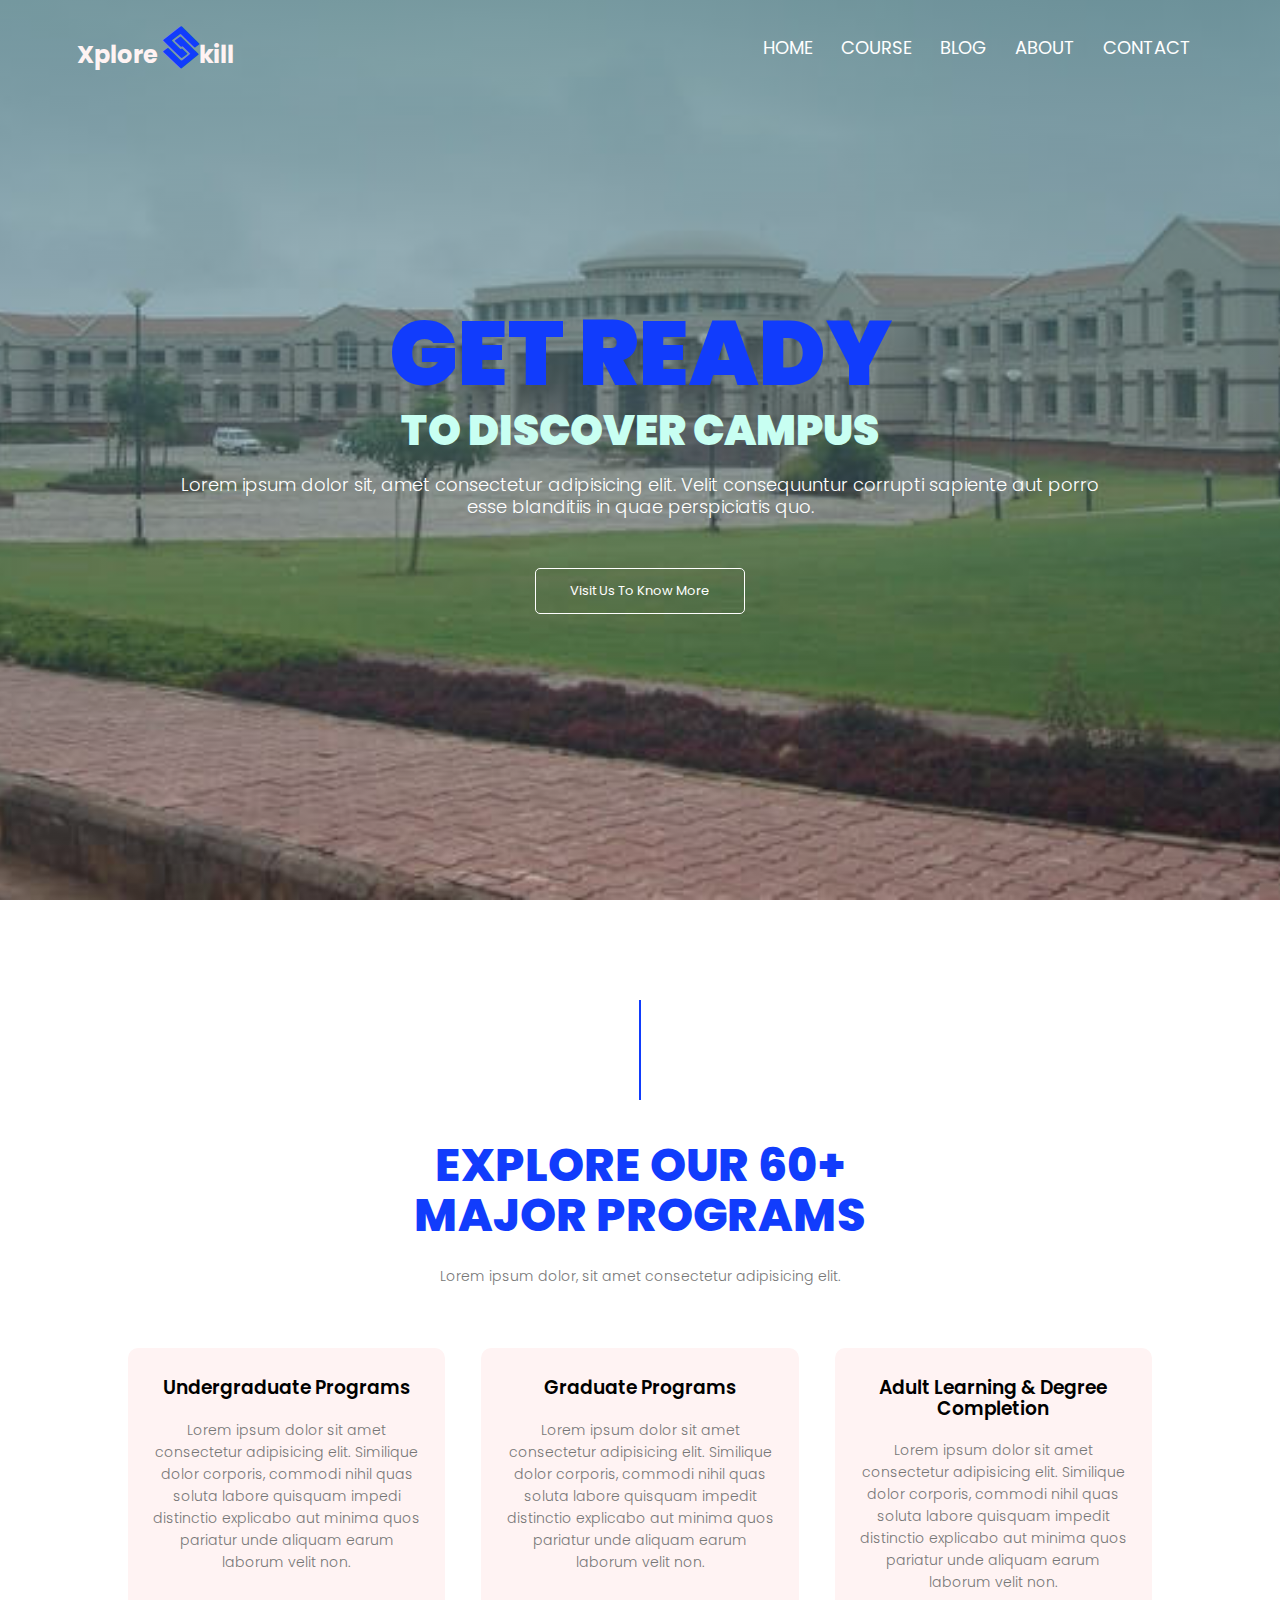
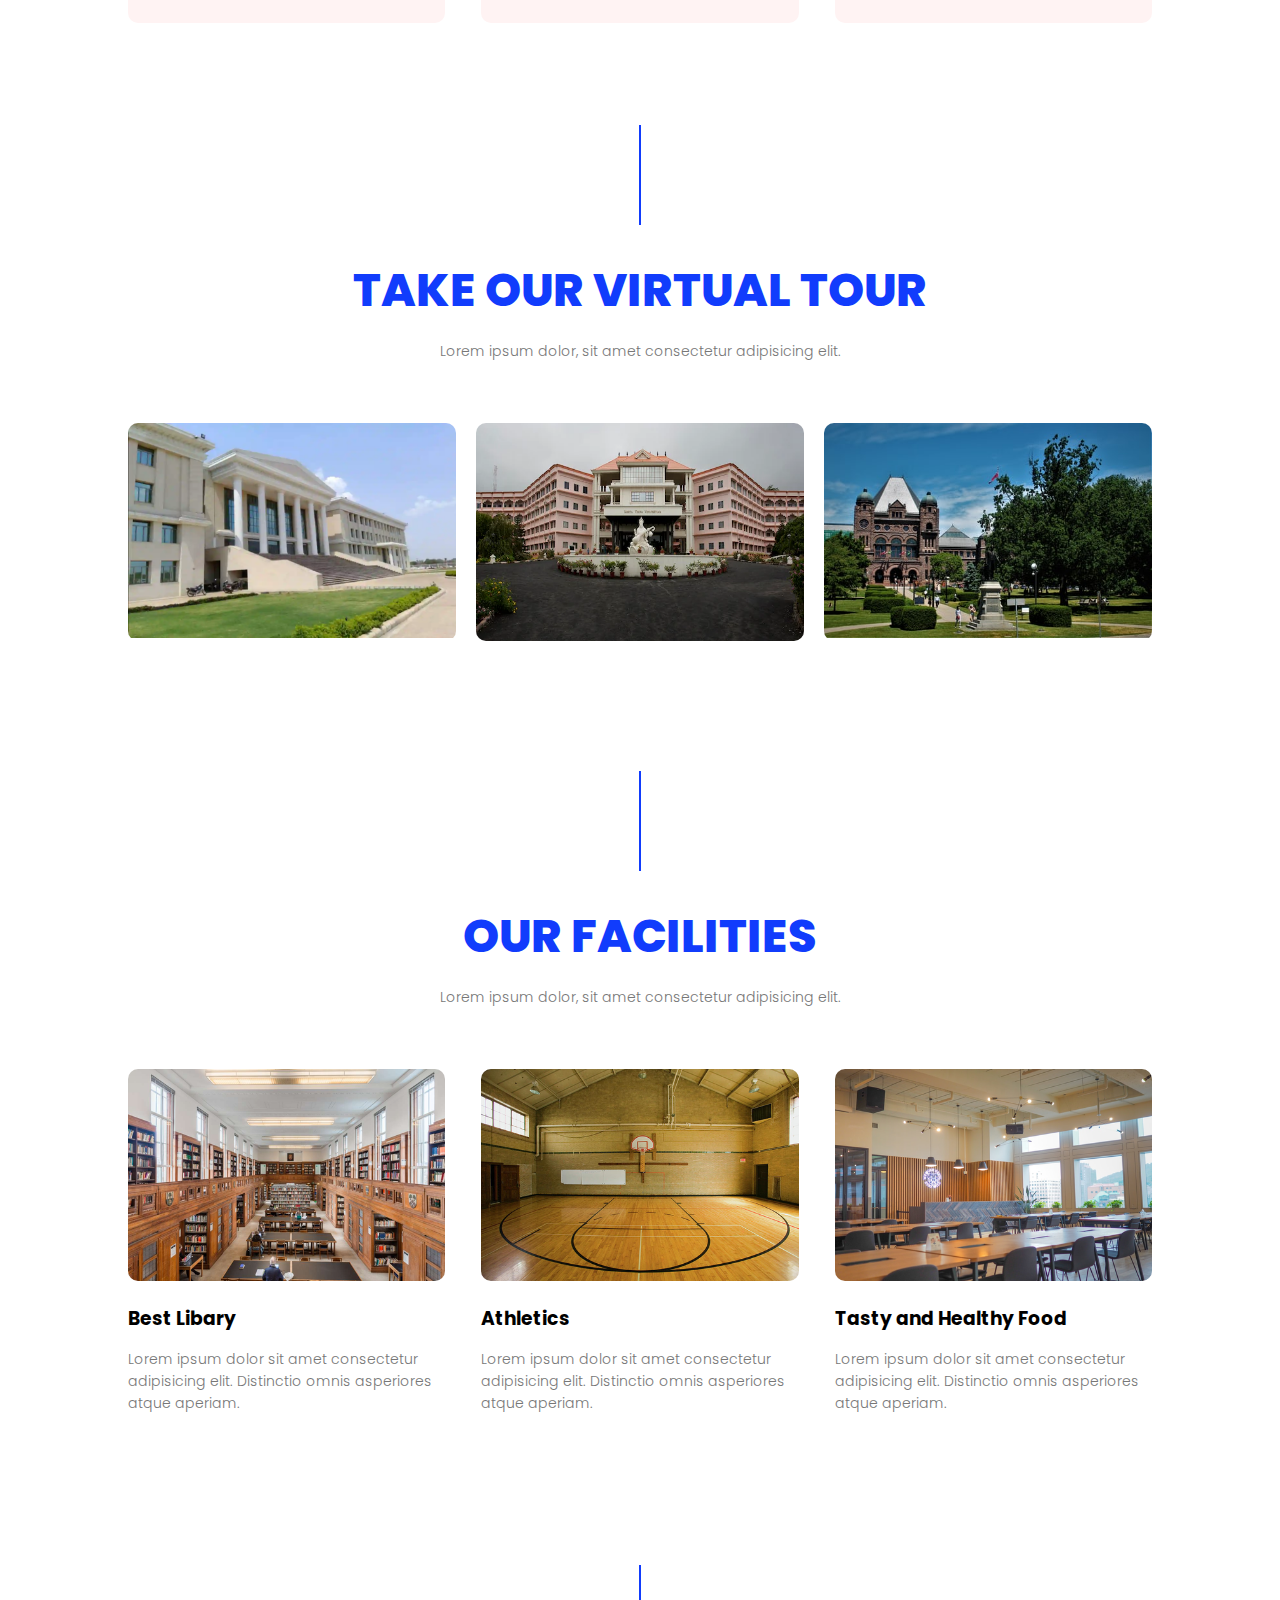
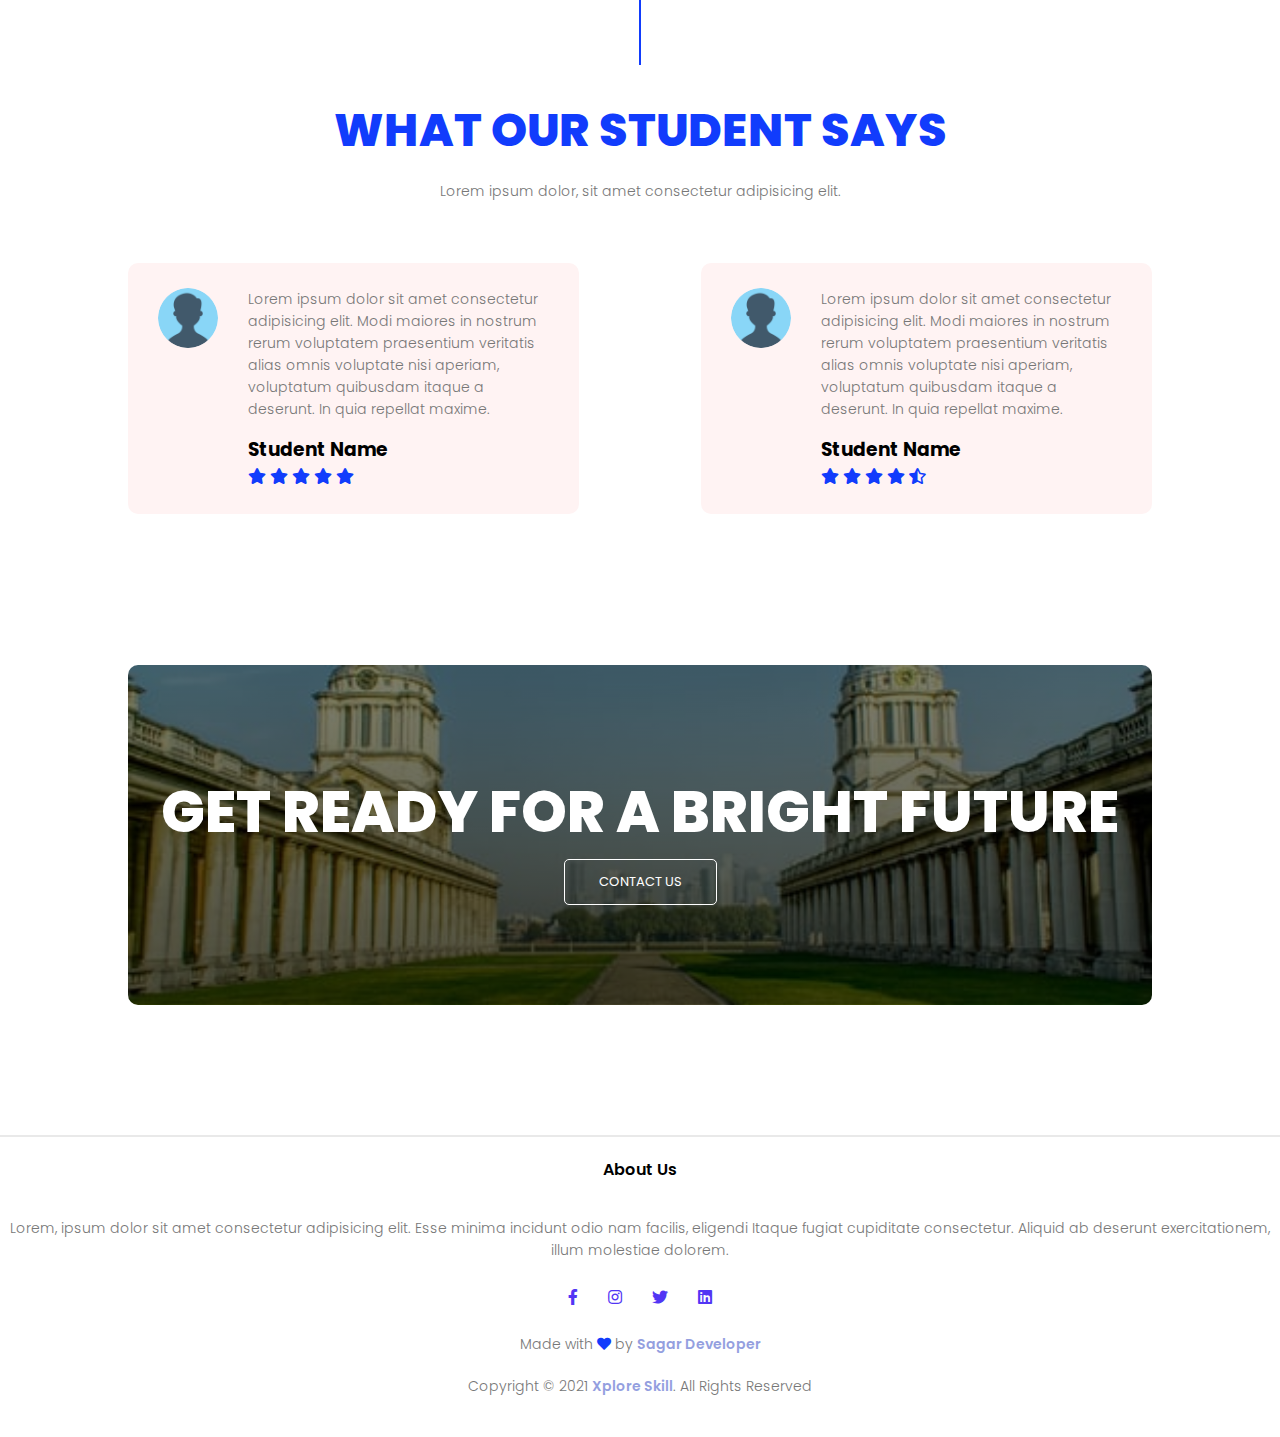
==== University/index.html @ 0762d098 "Add files via upload" ====
<!DOCTYPE html>
<html lang="en">

<head>
    <meta charset="UTF-8">
    <meta http-equiv="X-UA-Compatible" content="IE=edge">
    <meta name="viewport" content="width=device-width, initial-scale=1.0">
    <title>Xplore Skill - Sagar Developer</title>
    <link rel="stylesheet" href="style.css">
    <link rel="stylesheet" href="https://cdnjs.cloudflare.com/ajax/libs/font-awesome/5.15.3/css/all.min.css">
    <link rel="stylesheet"
        href="https://fonts.googleapis.com/css2?family=Poppins:wght@100;200;300;400;600;700&display=swap">
</head>

<body>
    <!-- Created BY - Sagar Developer -->
    <section class="header">
        <nav>
            <a href="index.html" class="logo">Xplore
                <i class="fab fa-staylinked"></i>kill
            </a>
            <div class="nav-links" id="navLinks">
                <!-- Reposnive bar open and close -->
                <i class="fa fa-times" onclick="hideMenu()"></i>
                <ul>
                    <li><a href="index.html">Home</a></li>
                    <li><a href="course.html">Course</a></li>
                    <li><a href="blog.html">Blog</a></li>
                    <li><a href="about.html">About</a></li>
                    <li><a href="contact.html">Contact</a></li>
                </ul>
            </div>
            <i class="fa fa-bars" onclick="showMenu()"></i>
            <!-- Reposnive bar open and close -->
        </nav>

        <div class="text_box">
            <h2>GET READY</h2>
            <p id="headtext">TO DISCOVER CAMPUS</p>
            <p>Lorem ipsum dolor sit, amet consectetur adipisicing elit. Velit consequuntur corrupti sapiente aut porro
                <br> esse blanditiis in quae perspiciatis quo.
            </p>
            <a href="#" class="hero_btn">Visit Us To Know More</a>
        </div>
    </section>

    <!-- Course Section Start -->
    <section class="course">
        <div class="PageBlock">
            <div class="verticalLine"></div>
            <div class="Clear"></div>
        </div>
        <h1>EXPLORE OUR 60+ <br> MAJOR PROGRAMS</h1>
        <p>Lorem ipsum dolor, sit amet consectetur adipisicing elit.</p>

        <div class="row">
            <div class="course-col">
                <h3>Undergraduate Programs</h3>
                <p>Lorem ipsum dolor sit amet consectetur adipisicing elit. Similique dolor corporis, commodi nihil quas
                    soluta labore quisquam impedi distinctio explicabo aut minima quos pariatur unde aliquam earum
                    laborum velit non.</p>
            </div>
            <div class="course-col">
                <h3>Graduate Programs</h3>
                <p>Lorem ipsum dolor sit amet consectetur adipisicing elit. Similique dolor corporis, commodi nihil quas
                    soluta labore quisquam impedit distinctio explicabo aut minima quos pariatur unde aliquam earum
                    laborum velit non.</p>
            </div>
            <div class="course-col">
                <h3>Adult Learning & Degree Completion</h3>
                <p>Lorem ipsum dolor sit amet consectetur adipisicing elit. Similique dolor corporis, commodi nihil quas
                    soluta labore quisquam impedit distinctio explicabo aut minima quos pariatur unde aliquam earum
                    laborum velit non.</p>
            </div>
        </div>
    </section>
    <!-- Course Section End -->

    <!-- Campus Section Start-->

    <section class="campus">
        <div class="PageBlock">
            <div class="verticalLine"></div>
            <div class="Clear"></div>
        </div>
        <h1>TAKE OUR VIRTUAL TOUR</h1>
        <p>Lorem ipsum dolor, sit amet consectetur adipisicing elit.</p>

        <div class="row">
            <div class="campus-col">
                <img src="img/Campus1.png" alt="">
                <div class="layer">
                    <h3>DELHI</h3>
                </div>
            </div>
            <div class="campus-col">
                <img src="img/Campus2.png" alt="">
                <div class="layer">
                    <h3>HYDERABAD</h3>
                </div>
            </div>
            <div class="campus-col">
                <img src="img/Campus3.png" alt="">
                <div class="layer">
                    <h3>MUMBAI</h3>
                </div>
            </div>
        </div>
    </section>
    <!-- Campus Section End -->

    <!-- Facilities Section Start -->
    <section class="facilities">
        <div class="PageBlock">
            <div class="verticalLine"></div>
            <div class="Clear"></div>
        </div>
        <h1>Our Facilities</h1>
        <p>Lorem ipsum dolor, sit amet consectetur adipisicing elit.</p>

        <div class="row">
            <div class="facilities-col">
                <img src="img/library.png" alt="">
                <h3>Best Libary</h3>
                <p>Lorem ipsum dolor sit amet consectetur adipisicing elit. Distinctio omnis asperiores atque aperiam.
                </p>
            </div>
            <div class="facilities-col">
                <img src="img/playground.png" alt="">
                <h3>Athletics</h3>
                <p>Lorem ipsum dolor sit amet consectetur adipisicing elit. Distinctio omnis asperiores atque aperiam.
                </p>
            </div>
            <div class="facilities-col">
                <img src="img/food.png" alt="">
                <h3>Tasty and Healthy Food</h3>
                <p>Lorem ipsum dolor sit amet consectetur adipisicing elit. Distinctio omnis asperiores atque aperiam.
                </p>
            </div>
        </div>
    </section>
    <!-- Facilities Section End -->

    <!-- Testimonials Section Start -->
    <section class="testimonials">
        <div class="PageBlock">
            <div class="verticalLine"></div>
            <div class="Clear"></div>
        </div>
        <h1>What Our Student Says</h1>
        <p>Lorem ipsum dolor, sit amet consectetur adipisicing elit.</p>

        <div class="row">
            <div class="testimonials-col">
                <img src="img/user.png" alt="oo..">
                <div>
                    <p>Lorem ipsum dolor sit amet consectetur adipisicing elit. Modi maiores in nostrum rerum voluptatem
                        praesentium veritatis alias omnis voluptate nisi aperiam, voluptatum quibusdam itaque a
                        deserunt. In quia repellat maxime.</p>
                    <h3>Student Name</h3>
                    <i class="fa fa-star"></i>
                    <i class="fa fa-star"></i>
                    <i class="fa fa-star"></i>
                    <i class="fa fa-star"></i>
                    <i class="fa fa-star"></i>
                </div>
            </div>
            <div class="testimonials-col">
                <img src="img/user.png" alt="oo..">
                <div>
                    <p>Lorem ipsum dolor sit amet consectetur adipisicing elit. Modi maiores in nostrum rerum voluptatem
                        praesentium veritatis alias omnis voluptate nisi aperiam, voluptatum quibusdam itaque a
                        deserunt. In quia repellat maxime.</p>
                    <h3>Student Name</h3>
                    <i class="fa fa-star"></i>
                    <i class="fa fa-star"></i>
                    <i class="fa fa-star"></i>
                    <i class="fa fa-star"></i>
                    <i class="fa fa-star-half-alt"></i>
                </div>
            </div>
        </div>
    </section>
    <!-- Testimonials Section End -->

    <!-- Call To Action Section Start -->
    <section class="cta">
        <h1>GET READY FOR A BRIGHT FUTURE</h1>
        <a href="contact.html" class="hero_btn">CONTACT US</a>
    </section>
    <!-- Call To Action Section End -->

    <!-- Footer Section Start -->
    <section class="footer">
        <hr>
        <h4>About Us</h4>
        <p>Lorem, ipsum dolor sit amet consectetur adipisicing elit. Esse minima incidunt odio nam facilis, eligendi
            Itaque fugiat cupiditate consectetur. Aliquid ab deserunt exercitationem, illum molestiae dolorem.
        </p>

        <div class="icons">
            <i class="fab fa-facebook-f"></i>
            <i class="fab fa-instagram"></i>
            <i class="fab fa-twitter"></i>
            <i class="fab fa-linkedin"></i>
        </div>
        <p>Made with <i class="fas fa-heart"></i> by <a href="index.html">Sagar Developer</a></p>
        <p>Copyright © 2021 <a href="index.html">Xplore Skill</a>. All Rights Reserved</p>
    </section>
    <!-- Footer Section End -->

    <script src="script.js"></script>
</body>

</html>
---- University/style.css ----
* {
    margin: 0;
    padding: 0;
    box-sizing: border-box;
    font-family: 'Poppins', sans-serif;
}

.header {
    min-height: 100vh;
    width: 100%;
    background-image: linear-gradient(#517e86c4, #949fdf1a), url(img/banner1.jpg);
    background-position: center;
    background-size: cover;
    position: relative;
}

nav {
    display: flex;
    padding: 2% 6%;
    justify-content: space-between;
    align-items: center;
}

nav .logo {
    text-decoration: none;
    font-size: 24px;
    color: #fff3f3;
    font-weight: bold;
}

nav .fab {
    font-size: 42px;
    color: #113CFC;
}

.nav-links {
    flex: 1;
    text-align: right;
}

.nav-links ul li {
    display: inline-block;
    list-style: none;
    padding: 8px 12px;
    position: relative;
    text-transform: uppercase;
}

.nav-links ul li a {
    text-decoration: none;
    color: #fff;
    font-size: 18px;
}

.nav-links ul li::after {
    content: '';
    width: 0%;
    height: 2px;
    background: #113CFC;
    display: block;
    margin: auto;
    transition: 0.5s;
}

.nav-links ul li:hover::after {
    width: 100%;
}

.text_box {
    width: 90%;
    color: #fff;
    position: absolute;
    top: 50%;
    left: 50%;
    transform: translate(-50%, -50%);
    text-align: center;
}

.text_box h2 {
    font-size: 90px;
    font-weight: 900;
    color: #113CFC;
}

.text_box #headtext {
    font-size: 42px;
    font-weight: 900;
    text-transform: uppercase;
    margin-top: -1%;
    margin-bottom: 1%;
    color: #c8fff2;
}

.text_box p {
    margin: 10px 0 40px;
    font-size: 18px;
    color: #ffff;
}

.hero_btn {
    position: relative;
    display: inline-block;
    color: #fff;
    border: 1px solid #fff;
    border-radius: 5px;
    padding: 12px 34px;
    font-size: 13px;
    background: transparent;
    cursor: pointer;
    text-decoration: none;
}

.hero_btn:hover {
    border: 1px solid #113CFC;
    background: #113CFC;
    transition: 1s;
}

nav .fa {
    display: none;
}

/* Responsive Navbar Section Start */

@media(max-width: 700px) {
    .text_box h2 {
        font-size: 50px;
    }
    .text_box #headtext {
        font-size: 23px;
    }
    .text_box p {
        margin: 10px 40px;
        font-size: 20px;
    }
    .nav-links ul li {
        display: block;
    }
    .nav-links {
        position: fixed;
        background: #47b19efa;
        height: 100vh;
        width: 200px;
        top: 0;
        right: -200px;
        text-align: left;
        z-index: 2;
        transition: 1.2s;
    }
    nav .fa {
        display: block;
        color: #ffff;
        margin: 10px;
        font-size: 22px;
        cursor: pointer;
    }
    .nav-links ul {
        padding: 30px;
    }
}

/* Responsive Navbar Section End */

/* Course Section Start */

.course {
    width: 80%;
    margin: auto;
    text-align: center;
    padding-top: 100px;
}

.PageBlock {
    position: relative;
    margin: 0px !important;
    padding: 0px;
}

.verticalLine {
    widtH: 2px;
    height: 100px;
    background: #113CFC;
    margin: 0 auto 40px;
}

.Clear {
    clear: both;
}

h1 {
    font-size: 46px;
    font-weight: 800;
    margin: 15px 0;
    line-height: 50px;
    text-transform: uppercase;
    color: #113CFC;
}

p {
    color: #777;
    font-size: 14px;
    font-weight: 300;
    line-height: 22px;
    padding: 10px;
}

.row {
    margin-top: 5%;
    display: flex;
    justify-content: space-between;
}

.course-col {
    flex-basis: 31%;
    background: #fff3f3;
    border-radius: 10px;
    margin-bottom: 5%;
    padding: 20px 12px;
    box-sizing: border-box;
    transition: 0.5s;
}

.course-col h3 {
    text-align: center;
    font-weight: 600;
    margin: 10px 0;
    line-height: 1.1;
}

.course-col:hover {
    box-shadow: 0 0 20px 0px rgba(0, 0, 0, 0.2);
}

@media (max-width: 700px) {
    .verticalLine {
        widtH: 1px;
    }
    h1 {
        font-size: 24px;
        line-height: unset;
    }
    .row {
        flex-direction: column;
    }
}

/* Course Section End */

/* Campus Section Start */

.campus {
    width: 80%;
    margin: auto;
    text-align: center;
    padding-top: 50px;
}

.campus-col {
    position: relative;
    flex-basis: 32%;
    border-radius: 10px;
    margin-bottom: 30px;
    overflow: hidden;
}

.campus-col img {
    width: 100%;
    display: block;
}

.layer {
    background: transparent;
    width: 100%;
    height: 100%;
    position: absolute;
    top: 0;
    left: 0;
    transition: 0.5s;
}

.layer:hover {
    /* background: rgba(226, 0, 0, 0.7); */
    background: #113CFC41;
}

.layer h3 {
    position: absolute;
    width: 100%;
    font-weight: 500;
    color: #fff;
    font-size: 26px;
    bottom: 0;
    left: 50%;
    transform: translateX(-50%);
    opacity: 0;
    transition: 0.5s;
}

.layer:hover h3 {
    bottom: 49%;
    opacity: 1;
}

/* Campus Section End */

/* Facilities Section Start */

.facilities {
    width: 80%;
    margin: auto;
    text-align: center;
    padding-top: 100px;
}

.facilities-col {
    flex-basis: 31%;
    border-radius: 10px;
    margin-bottom: 5%;
    text-align: left;
}

.facilities-col img {
    width: 100%;
    transition: 0.5s;
    border-radius: 10px;
}

.facilities-col img:hover {
    box-shadow: 0 0 20px 10px rgba(54, 58, 121, 0.2);
}

.facilities-col p {
    padding: 0;
}

.facilities-col h3 {
    text-align: left;
    margin-top: 16px;
    margin-bottom: 15px;
}

/* Facilities Section End */

/* Testimonials Section Start */

.testimonials {
    margin: auto;
    width: 80%;
    padding-top: 100px;
    text-align: center;
}

.testimonials-col {
    flex-basis: 44%;
    border-radius: 10px;
    margin-bottom: 5%;
    text-align: left;
    background: #fff3f3;
    padding: 25px;
    cursor: pointer;
    display: flex;
}

.testimonials-col img {
    height: 60px;
    width: 60px;
    margin-left: 5px;
    margin-right: 30px;
    border-radius: 50%;
}

.testimonials-col p {
    padding: 0;
}

.testimonials-col h3 {
    margin-top: 15px;
    text-align: left;
}

.testimonials-col .fa {
    color: #113CFC;
}

@media (max-width: 700px) {
    .testimonials-col img {
        margin-left: 0px;
        margin-right: 15px;
    }
}

/* Testimonials Section Start */

/* Call To Action Section Start */

.cta {
    margin: 100px auto;
    width: 80%;
    background-image: linear-gradient(rgba(0, 0, 0, 0.5), rgba(0, 0, 0, 0.7)), url(img/back1.png);
    background-size: cover;
    background-position: center;
    border-radius: 10px;
    text-align: center;
    padding: 100px 0;
}

.cta h1 {
    font-size: 58px;
    font-weight: 800;
    margin: 15px 0;
    line-height: 1.1;
    text-transform: uppercase;
    color: #fff;
}

@media (max-width: 700px) {
    .cta h1 {
        font-size: 26px;
    }
}

/* Call To Action Section End */

/* Footer Section Start */

.footer {
    width: 100%;
    text-align: center;
    padding: 30px 0;
}

.footer h4 {
    font-weight: 600;
    margin-bottom: 25px;
    margin-top: 20px;
}

.footer a {
    text-decoration: none;
    color: #949fdf;
    font-weight: 600;
}

.footer a:hover {
    color: #113CFC;
}

.icons .fab {
    color: #5236f4;
    margin: 0 13px;
    cursor: pointer;
    padding: 18px 0;
}

.icons .fab:hover{
    color: #113CFC;
}

.fa-heart {
    color: #113CFC;
}

hr {
    border: 0.01px solid #7777772a;
}

/* Footer Section End */

/* About Us Section Start */

.Sub-header {
    height: 50vh;
    width: 100%;
    background-image: linear-gradient(rgba(4, 9, 30, 0.7), rgba(4, 9, 30, 0.7)), 
    url(img/banner.png);
    background-position: center;
    background-size: cover;
    text-align: center;
    color: #fff;
}

.Sub-header h1 {
    margin-top: 100px;
}

.about-us {
    width: 80%;
    margin: auto;
    padding-top: 80px;
    padding-bottom: 50px;
}

.about-col {
    flex-basis: 48%;
    padding: 30px 2px;
}

.about-col img {
    width: 100%;
}

.about-col h1 {
    padding-top: 0;
}

.about-col p {
    padding: 15px 0 25px;
}

.btn {
    border: 1px solid #5236f4;
    background: transparent;
    color: #5236f4;
}

.btn:hover {
    color: #fff;
}

/* About Us Section end */

/* Blog Section start */

.blog-content {
    width: 80%;
    margin: auto;
    padding: 60px 0;
}

.blog-left {
    flex-basis: 65%;
}

.blog-left img {
    width: 100%;
    margin-bottom: 20px;
}

.blog-left h2 {
    color: #222;
    font-weight: 600;
    margin: 20px 0;
}

.blog-left h5 {
    color: #113CFC;
    font-weight: bolder;
    margin: 5px 0;
    cursor: pointer;
}

.blog-left p {
    color: #999;
    padding: 0;
}

.blog-right {
    flex-basis: 32%;
}

.blog-right h3 {
    background: #113CFC;
    color: #fff;
    padding: 7px 0;
    font-size: 16px;
    margin-bottom: 20px;
    text-align: center;
}

.blog-right div {
    display: flex;
    align-items: center;
    justify-content: space-between;
    color: #555;
    padding: 8px;
    box-sizing: border-box;
}

.blog-right div:hover {
    color: #113CFC;
    cursor: pointer;
}

/* Blog Section End */

/* Comment Box Section Start */

.comment-box {
    border: 1px solid #ccc;
    margin: 50px 0;
    padding: 10px 20px;
}

.comment-box h3 {
    text-align: left;
}

.comment-form input, .comment-form textarea {
    width: 100%;
    padding: 10px;
    margin: 15px 0;
    box-sizing: border-box;
    border: none;
    outline: none;
    background: #f0f0f0;
}

.comment-form button {
    margin: 10px 0;
}

@media(max-width: 700px) {
    .Sub-header h1 {
        font-size: 24px;
    }
}

/* Comment Box Section End */

/* Contact Us Section Start */

.loacation {
    width: 80%;
    margin: auto;
    padding: 80px 0;
}

.loacation iframe {
    width: 100%;
}

.contact-us {
    width: 80%;
    margin: auto;
}

.content-col {
    flex-basis: 48%;
    margin-bottom: 30px;
}

.content-col div {
    display: flex;
    align-items: center;
    margin-bottom: 40px;
}

.content-col div .fa {
    font-size: 28px;
    color: #113CFC;
    margin: 10px;
    margin-right: 30px;
}

.content-col div p {
    padding: 0;
}

.content-col div h5 {
    font-size: 20px;
    margin-bottom: 5px;
    color: #555;
    font-weight: 400;
}

.content-col input, .content-col textarea {
    width: 100%;
    padding: 15px;
    margin-bottom: 17px;
    border: 1px solid #ccc;
    outline: none;
    box-sizing: border-box;
}

/* Contact Us Section end */
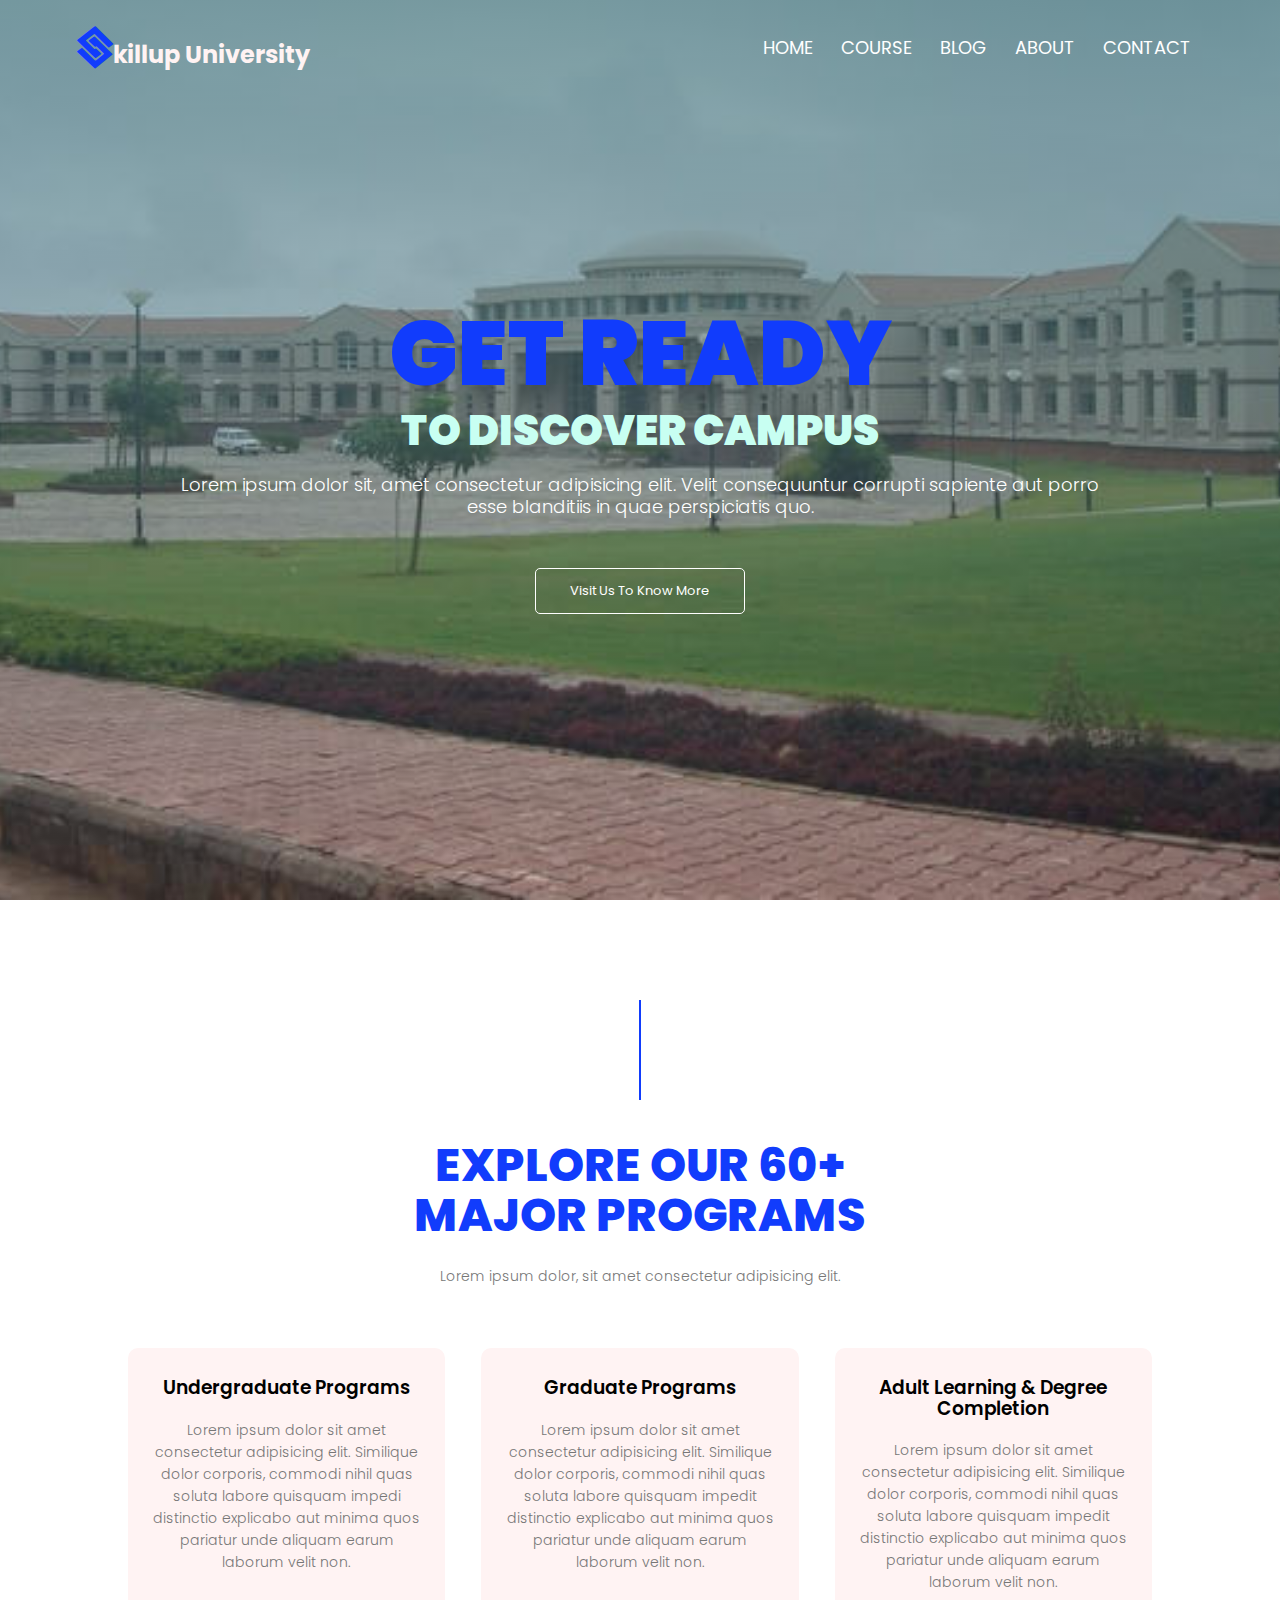
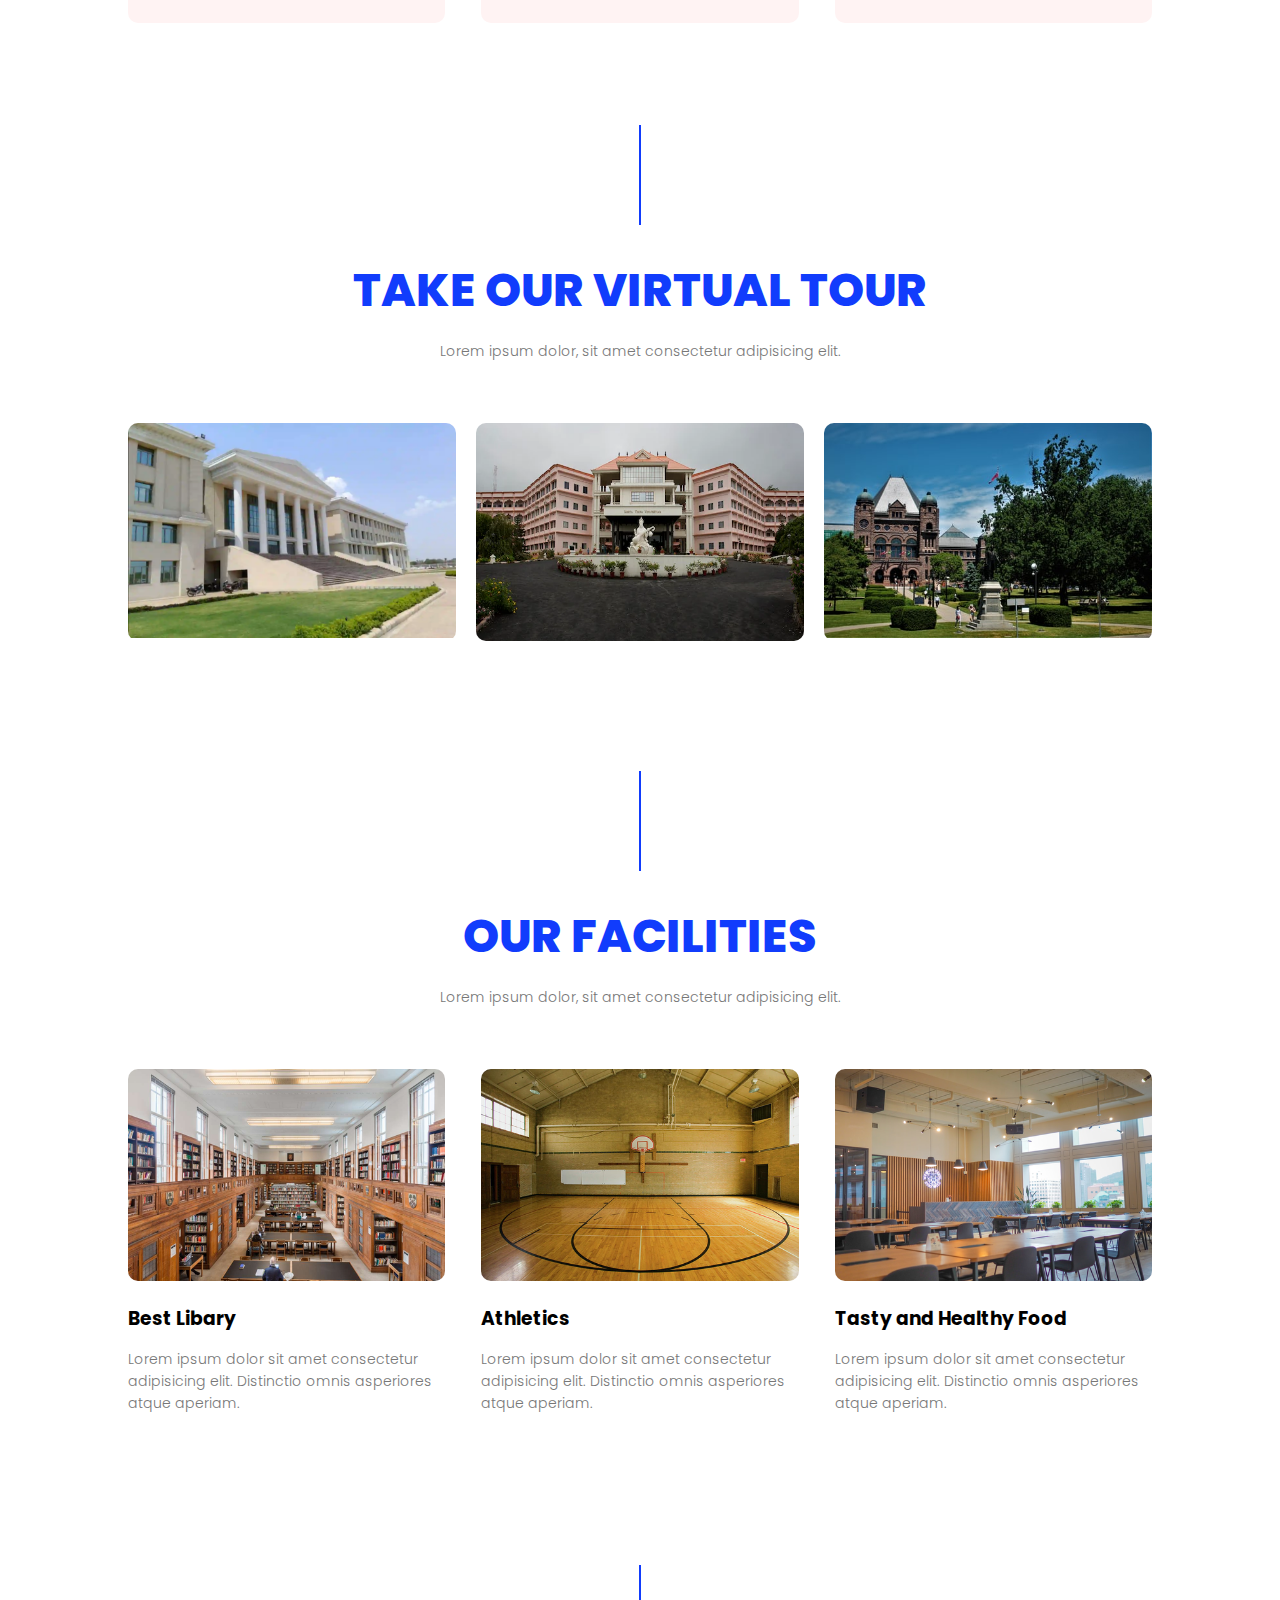
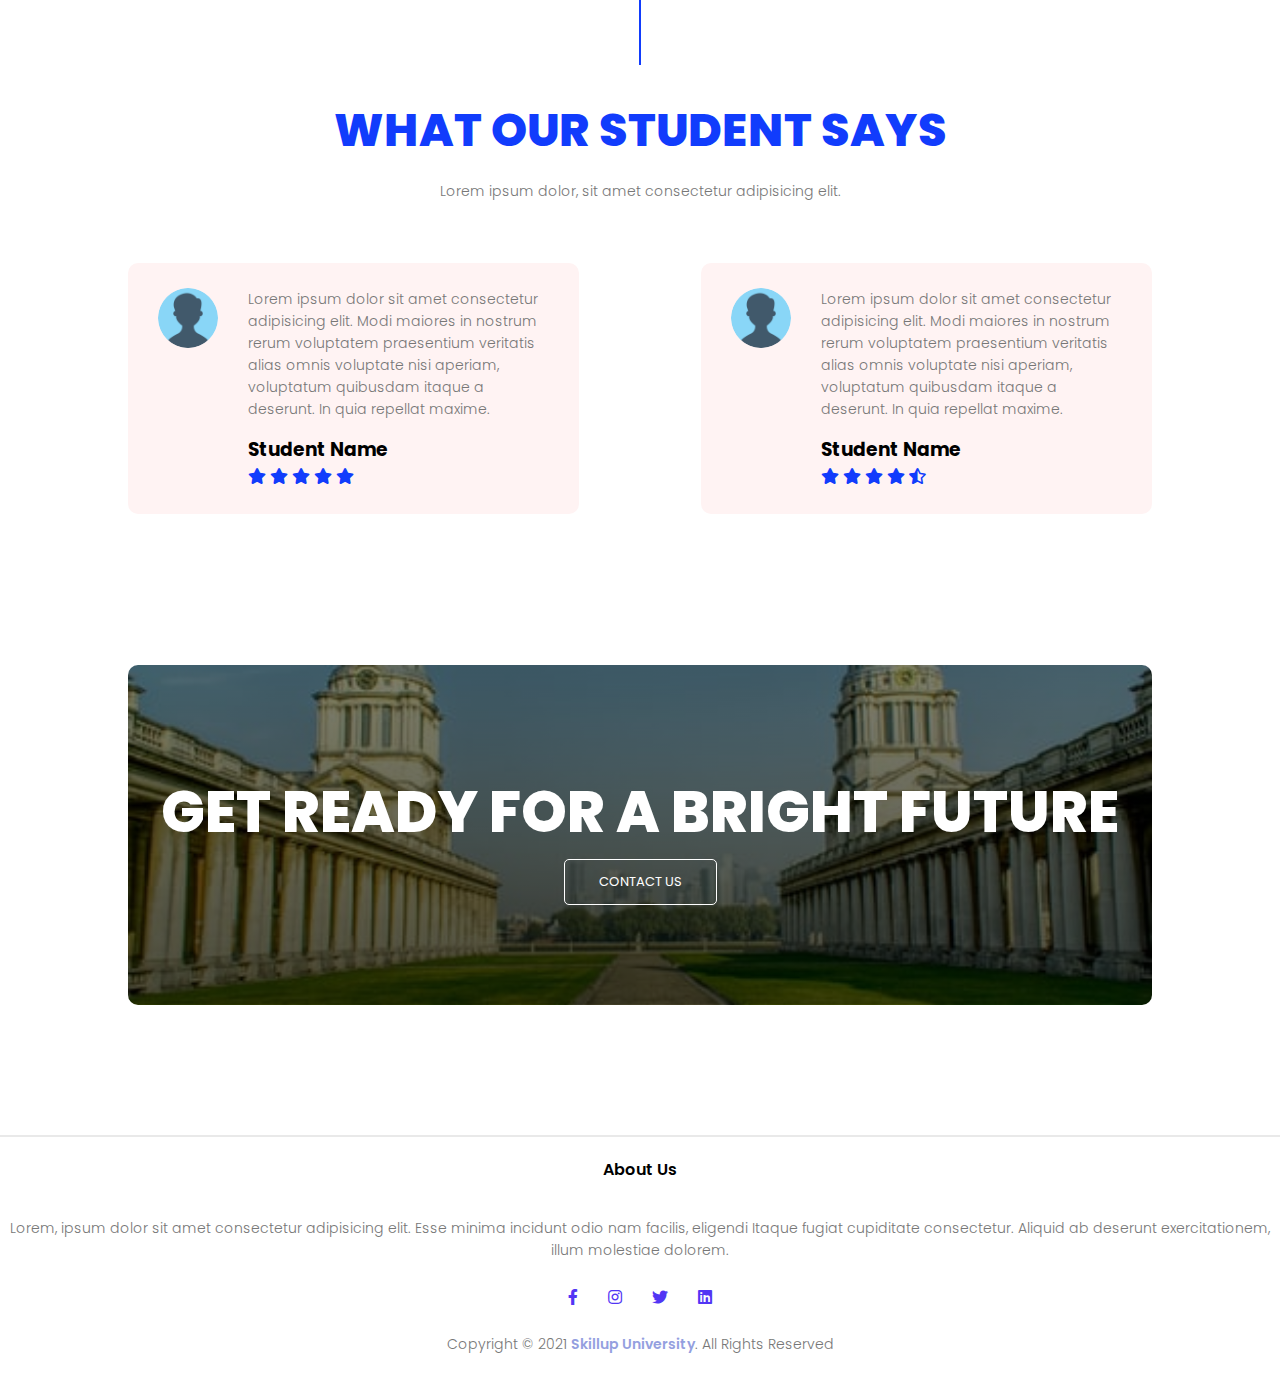
==== commit 0d7a8e90: "home" ====
--- a/University/index.html
+++ b/University/index.html
@@ -5,19 +5,17 @@
     <meta charset="UTF-8">
     <meta http-equiv="X-UA-Compatible" content="IE=edge">
     <meta name="viewport" content="width=device-width, initial-scale=1.0">
-    <title>Xplore Skill - Sagar Developer</title>
+    <title>Skillup University</title>
     <link rel="stylesheet" href="style.css">
     <link rel="stylesheet" href="https://cdnjs.cloudflare.com/ajax/libs/font-awesome/5.15.3/css/all.min.css">
-    <link rel="stylesheet"
-        href="https://fonts.googleapis.com/css2?family=Poppins:wght@100;200;300;400;600;700&display=swap">
+    <link rel="stylesheet" href="https://fonts.googleapis.com/css2?family=Poppins:wght@100;200;300;400;600;700&display=swap">
 </head>
 
 <body>
-    <!-- Created BY - Sagar Developer -->
     <section class="header">
         <nav>
-            <a href="index.html" class="logo">Xplore
-                <i class="fab fa-staylinked"></i>kill
+            <a href="index.html" class="logo">
+                <i class="fab fa-staylinked"></i>killup University
             </a>
             <div class="nav-links" id="navLinks">
                 <!-- Reposnive bar open and close -->
@@ -204,12 +202,11 @@
             <i class="fab fa-twitter"></i>
             <i class="fab fa-linkedin"></i>
         </div>
-        <p>Made with <i class="fas fa-heart"></i> by <a href="index.html">Sagar Developer</a></p>
-        <p>Copyright © 2021 <a href="index.html">Xplore Skill</a>. All Rights Reserved</p>
+        <p>Copyright © 2021 <a href="index.html">Skillup University</a>. All Rights Reserved</p>
     </section>
     <!-- Footer Section End -->
 
     <script src="script.js"></script>
 </body>
 
-</html>+</html>
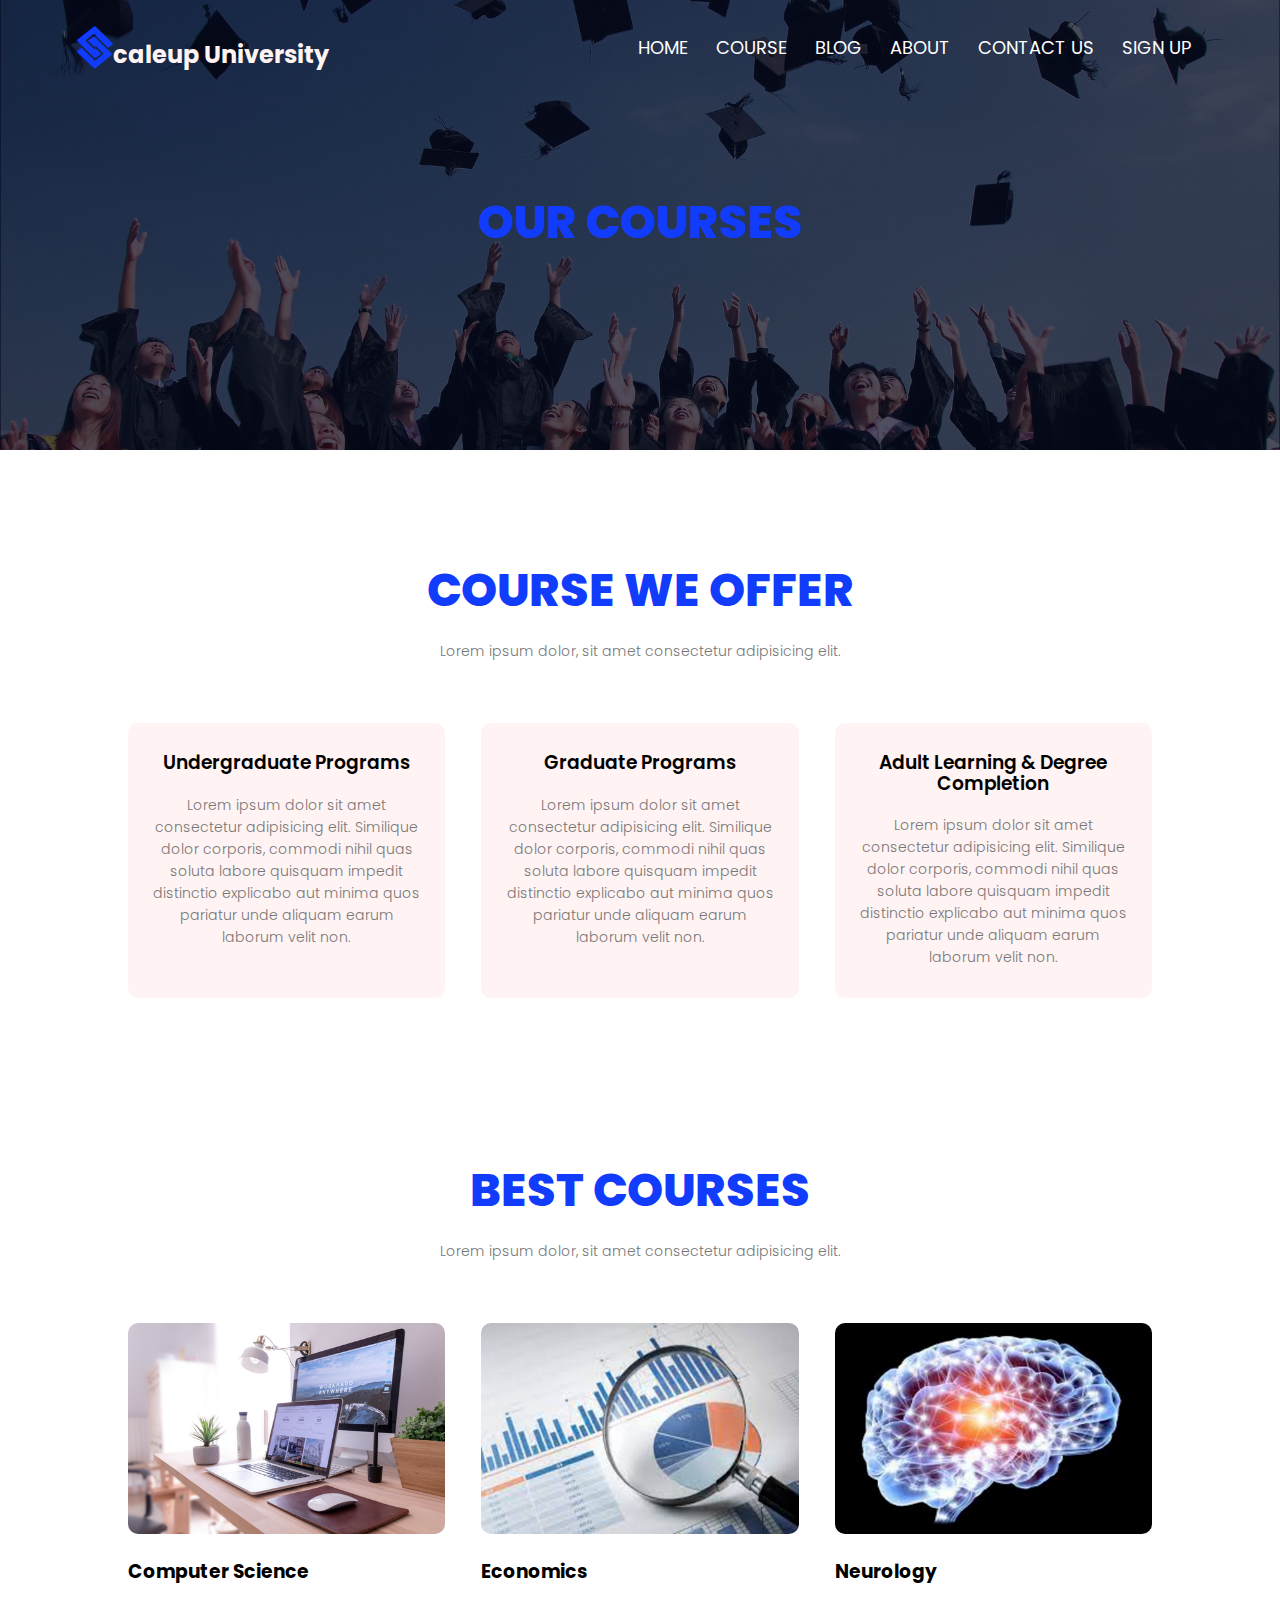
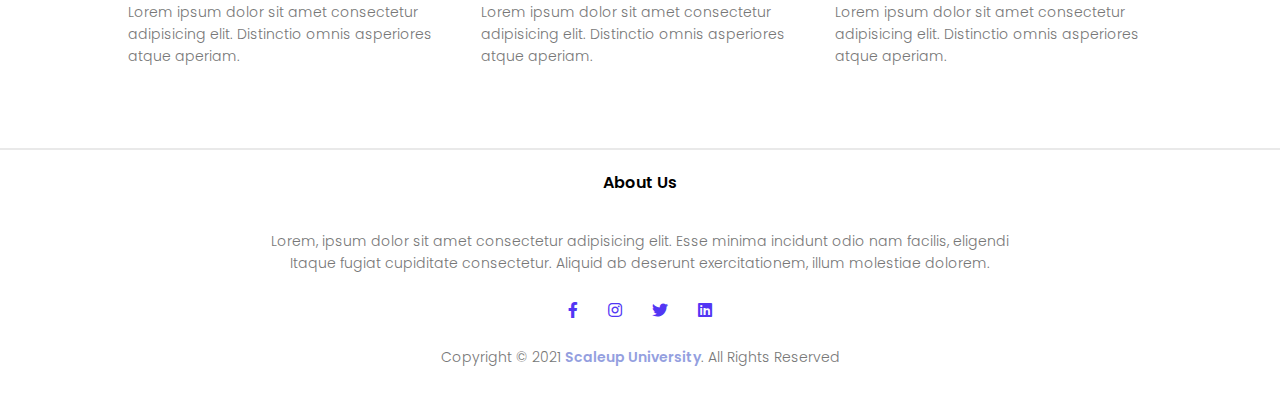
==== commit 2f913104: "index" ====
--- a/University/index.html
+++ b/University/index.html
@@ -5,57 +5,48 @@
     <meta charset="UTF-8">
     <meta http-equiv="X-UA-Compatible" content="IE=edge">
     <meta name="viewport" content="width=device-width, initial-scale=1.0">
-    <title>Skillup University</title>
+    <title>Scaleup University</title>
+    <link rel="icon" type="image/png" href="img/favicon.ico"/>
     <link rel="stylesheet" href="style.css">
     <link rel="stylesheet" href="https://cdnjs.cloudflare.com/ajax/libs/font-awesome/5.15.3/css/all.min.css">
     <link rel="stylesheet" href="https://fonts.googleapis.com/css2?family=Poppins:wght@100;200;300;400;600;700&display=swap">
 </head>
 
 <body>
-    <section class="header">
+    <section class="Sub-header">
         <nav>
             <a href="index.html" class="logo">
-                <i class="fab fa-staylinked"></i>killup University
+                <i class="fab fa-staylinked"></i>caleup University
             </a>
             <div class="nav-links" id="navLinks">
-                <!-- Reposnive bar open and close -->
+                <!-- reposnive bar open and close -->
                 <i class="fa fa-times" onclick="hideMenu()"></i>
                 <ul>
                     <li><a href="index.html">Home</a></li>
                     <li><a href="course.html">Course</a></li>
                     <li><a href="blog.html">Blog</a></li>
                     <li><a href="about.html">About</a></li>
-                    <li><a href="contact.html">Contact</a></li>
+                    <li><a href="contact.html">Contact Us</a></li>
+                    <li><a href="signup.html">Sign Up</a></li>
                 </ul>
             </div>
             <i class="fa fa-bars" onclick="showMenu()"></i>
-            <!-- Reposnive bar open and close -->
+            <!-- reposnive bar open and close -->
         </nav>
-
-        <div class="text_box">
-            <h2>GET READY</h2>
-            <p id="headtext">TO DISCOVER CAMPUS</p>
-            <p>Lorem ipsum dolor sit, amet consectetur adipisicing elit. Velit consequuntur corrupti sapiente aut porro
-                <br> esse blanditiis in quae perspiciatis quo.
-            </p>
-            <a href="#" class="hero_btn">Visit Us To Know More</a>
-        </div>
+        <h1>Our Courses</h1>
     </section>
 
-    <!-- Course Section Start -->
+    <!-- course start -->
+
     <section class="course">
-        <div class="PageBlock">
-            <div class="verticalLine"></div>
-            <div class="Clear"></div>
-        </div>
-        <h1>EXPLORE OUR 60+ <br> MAJOR PROGRAMS</h1>
+        <h1>Course We Offer</h1>
         <p>Lorem ipsum dolor, sit amet consectetur adipisicing elit.</p>
 
         <div class="row">
             <div class="course-col">
                 <h3>Undergraduate Programs</h3>
                 <p>Lorem ipsum dolor sit amet consectetur adipisicing elit. Similique dolor corporis, commodi nihil quas
-                    soluta labore quisquam impedi distinctio explicabo aut minima quos pariatur unde aliquam earum
+                    soluta labore quisquam impedit distinctio explicabo aut minima quos pariatur unde aliquam earum
                     laborum velit non.</p>
             </div>
             <div class="course-col">
@@ -72,139 +63,57 @@
             </div>
         </div>
     </section>
-    <!-- Course Section End -->
 
-    <!-- Campus Section Start-->
+    <!-- course end -->
 
-    <section class="campus">
-        <div class="PageBlock">
-            <div class="verticalLine"></div>
-            <div class="Clear"></div>
-        </div>
-        <h1>TAKE OUR VIRTUAL TOUR</h1>
-        <p>Lorem ipsum dolor, sit amet consectetur adipisicing elit.</p>
+    <!-- best course start -->
 
-        <div class="row">
-            <div class="campus-col">
-                <img src="img/Campus1.png" alt="">
-                <div class="layer">
-                    <h3>DELHI</h3>
-                </div>
-            </div>
-            <div class="campus-col">
-                <img src="img/Campus2.png" alt="">
-                <div class="layer">
-                    <h3>HYDERABAD</h3>
-                </div>
-            </div>
-            <div class="campus-col">
-                <img src="img/Campus3.png" alt="">
-                <div class="layer">
-                    <h3>MUMBAI</h3>
-                </div>
-            </div>
-        </div>
-    </section>
-    <!-- Campus Section End -->
-
-    <!-- Facilities Section Start -->
     <section class="facilities">
-        <div class="PageBlock">
-            <div class="verticalLine"></div>
-            <div class="Clear"></div>
-        </div>
-        <h1>Our Facilities</h1>
+        <h1>Best Courses</h1>
         <p>Lorem ipsum dolor, sit amet consectetur adipisicing elit.</p>
 
         <div class="row">
             <div class="facilities-col">
-                <img src="img/library.png" alt="">
-                <h3>Best Libary</h3>
+                <img src="img/course1.png" alt="">
+                <h3>Computer Science</h3>
                 <p>Lorem ipsum dolor sit amet consectetur adipisicing elit. Distinctio omnis asperiores atque aperiam.
                 </p>
             </div>
             <div class="facilities-col">
-                <img src="img/playground.png" alt="">
-                <h3>Athletics</h3>
+                <img src="img/course2.png" alt="">
+                <h3>Economics</h3>
                 <p>Lorem ipsum dolor sit amet consectetur adipisicing elit. Distinctio omnis asperiores atque aperiam.
                 </p>
             </div>
             <div class="facilities-col">
-                <img src="img/food.png" alt="">
-                <h3>Tasty and Healthy Food</h3>
+                <img src="img/course3.png" alt="">
+                <h3>Neurology</h3>
                 <p>Lorem ipsum dolor sit amet consectetur adipisicing elit. Distinctio omnis asperiores atque aperiam.
                 </p>
             </div>
         </div>
     </section>
-    <!-- Facilities Section End -->
 
-    <!-- Testimonials Section Start -->
-    <section class="testimonials">
-        <div class="PageBlock">
-            <div class="verticalLine"></div>
-            <div class="Clear"></div>
-        </div>
-        <h1>What Our Student Says</h1>
-        <p>Lorem ipsum dolor, sit amet consectetur adipisicing elit.</p>
+    <!-- best courses end -->
 
-        <div class="row">
-            <div class="testimonials-col">
-                <img src="img/user.png" alt="oo..">
-                <div>
-                    <p>Lorem ipsum dolor sit amet consectetur adipisicing elit. Modi maiores in nostrum rerum voluptatem
-                        praesentium veritatis alias omnis voluptate nisi aperiam, voluptatum quibusdam itaque a
-                        deserunt. In quia repellat maxime.</p>
-                    <h3>Student Name</h3>
-                    <i class="fa fa-star"></i>
-                    <i class="fa fa-star"></i>
-                    <i class="fa fa-star"></i>
-                    <i class="fa fa-star"></i>
-                    <i class="fa fa-star"></i>
-                </div>
-            </div>
-            <div class="testimonials-col">
-                <img src="img/user.png" alt="oo..">
-                <div>
-                    <p>Lorem ipsum dolor sit amet consectetur adipisicing elit. Modi maiores in nostrum rerum voluptatem
-                        praesentium veritatis alias omnis voluptate nisi aperiam, voluptatum quibusdam itaque a
-                        deserunt. In quia repellat maxime.</p>
-                    <h3>Student Name</h3>
-                    <i class="fa fa-star"></i>
-                    <i class="fa fa-star"></i>
-                    <i class="fa fa-star"></i>
-                    <i class="fa fa-star"></i>
-                    <i class="fa fa-star-half-alt"></i>
-                </div>
-            </div>
-        </div>
-    </section>
-    <!-- Testimonials Section End -->
-
-    <!-- Call To Action Section Start -->
-    <section class="cta">
-        <h1>GET READY FOR A BRIGHT FUTURE</h1>
-        <a href="contact.html" class="hero_btn">CONTACT US</a>
-    </section>
-    <!-- Call To Action Section End -->
-
-    <!-- Footer Section Start -->
+    <!-- Footer start -->
     <section class="footer">
         <hr>
         <h4>About Us</h4>
         <p>Lorem, ipsum dolor sit amet consectetur adipisicing elit. Esse minima incidunt odio nam facilis, eligendi
-            Itaque fugiat cupiditate consectetur. Aliquid ab deserunt exercitationem, illum molestiae dolorem.
+            <br> Itaque fugiat cupiditate consectetur. Aliquid ab deserunt exercitationem, illum molestiae
+            dolorem.
         </p>
 
         <div class="icons">
-            <i class="fab fa-facebook-f"></i>
-            <i class="fab fa-instagram"></i>
-            <i class="fab fa-twitter"></i>
-            <i class="fab fa-linkedin"></i>
+            <a href="https://www.facebook.com/"><i class="fab fa-facebook-f"></i></a>
+            <a href="https://www.instagram.com/"><i class="fab fa-instagram"></i></a>
+            <a href="https://twitter.com/?lang=en"><i class="fab fa-twitter"></i></a>
+            <a href="https://www.linkedin.com/"><i class="fab fa-linkedin"></i></a>
         </div>
-        <p>Copyright © 2021 <a href="index.html">Skillup University</a>. All Rights Reserved</p>
+        <p>Copyright © 2021 <a href="index.html">Scaleup University</a>. All Rights Reserved</p>
     </section>
-    <!-- Footer Section End -->
+    <!-- Footer end -->
 
     <script src="script.js"></script>
 </body>
